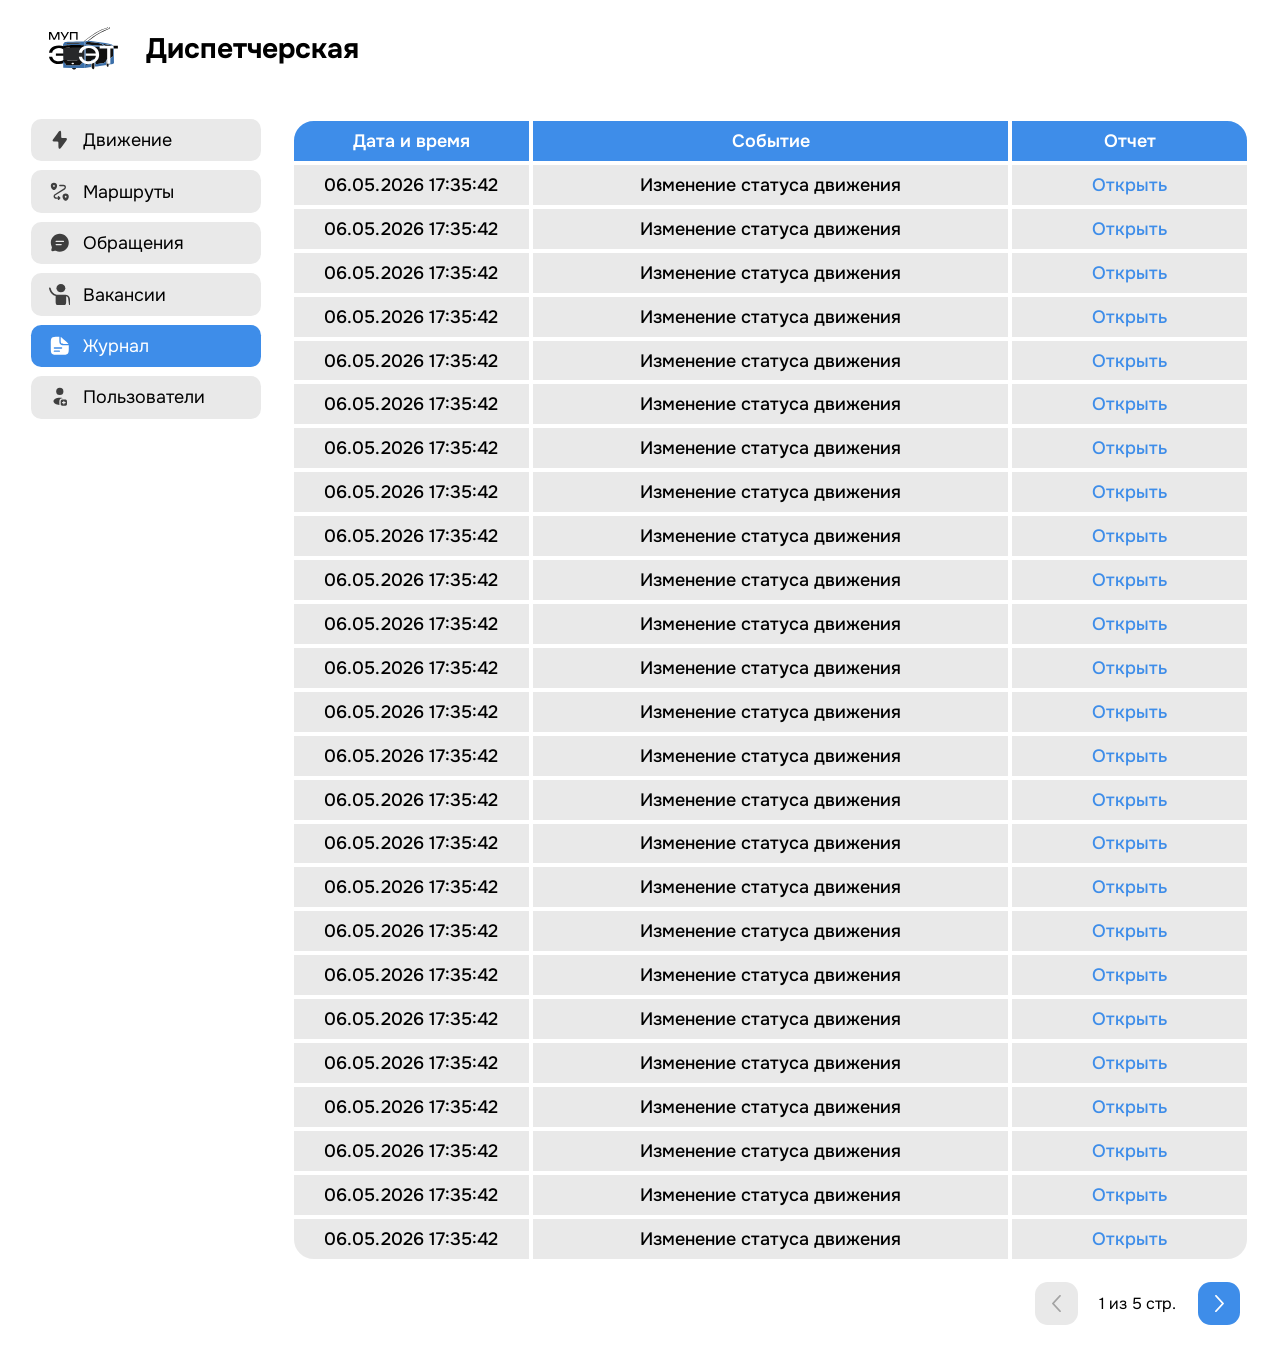
==== pages/journal.html @ 4ed2020a "Add jobs and journal pages" ====
<!doctype html>

<html lang="ru-RU">
  <head>
    <meta charset="utf-8" />
    <title>Журнал — Диспетчерская МУП ЭнгельсЭлектроТранс</title>
    <link rel="stylesheet" href="../assets/styles/style.css" />
  </head>
  <body class="flex-column">
    <header>
      <div class="header-logo">
        <img
          src="../assets/icons/logo-light.svg"
          alt="Логотип МУП ЭнгельсЭлектроТранс"
        />
        <h1>Диспетчерская</h1>
      </div>
    </header>
    <div class="main-content">
      <nav class="flex-column">
        <button>
          <svg
            viewBox="0 0 24 24"
            fill="none"
            xmlns="http://www.w3.org/2000/svg"
          >
            <path
              d="M5.66953 9.91436L8.73167 5.77133C10.711 3.09327 11.7007 1.75425 12.6241 2.03721C13.5474 2.32018 13.5474 3.96249 13.5474 7.24712V7.55682C13.5474 8.74151 13.5474 9.33386 13.926 9.70541L13.946 9.72466C14.3327 10.0884 14.9492 10.0884 16.1822 10.0884C18.4011 10.0884 19.5106 10.0884 19.8855 10.7613C19.8917 10.7724 19.8977 10.7837 19.9036 10.795C20.2576 11.4784 19.6152 12.3475 18.3304 14.0857L15.2683 18.2287C13.2889 20.9067 12.2992 22.2458 11.3758 21.9628C10.4525 21.6798 10.4525 20.0375 10.4525 16.7528L10.4526 16.4433C10.4526 15.2585 10.4526 14.6662 10.074 14.2946L10.054 14.2754C9.6673 13.9117 9.05079 13.9117 7.81775 13.9117C5.59888 13.9117 4.48945 13.9117 4.1145 13.2387C4.10829 13.2276 4.10225 13.2164 4.09639 13.205C3.74244 12.5217 4.3848 11.6526 5.66953 9.91436Z"
            />
          </svg>
          <p>Движение</p>
        </button>
        <button>
          <svg
            viewBox="0 0 24 24"
            fill="none"
            xmlns="http://www.w3.org/2000/svg"
          >
            <path
              fill-rule="evenodd"
              clip-rule="evenodd"
              d="M18.5 14C16.567 14 15 15.4584 15 17.2573C15 19.0422 16.1171 21.125 17.86 21.8698C18.2663 22.0434 18.7337 22.0434 19.14 21.8698C20.8829 21.125 22 19.0422 22 17.2573C22 15.4584 20.433 14 18.5 14ZM18.5 18.5C19.0523 18.5 19.5 18.0523 19.5 17.5C19.5 16.9477 19.0523 16.5 18.5 16.5C17.9477 16.5 17.5 16.9477 17.5 17.5C17.5 18.0523 17.9477 18.5 18.5 18.5Z"
            />
            <path
              fill-rule="evenodd"
              clip-rule="evenodd"
              d="M5.5 2C3.567 2 2 3.45835 2 5.25732C2 7.04219 3.11708 9.12497 4.85997 9.86978C5.26626 10.0434 5.73374 10.0434 6.14003 9.86978C7.88292 9.12497 9 7.04219 9 5.25732C9 3.45835 7.433 2 5.5 2ZM5.5 6.5C6.05228 6.5 6.5 6.05228 6.5 5.5C6.5 4.94772 6.05228 4.5 5.5 4.5C4.94772 4.5 4.5 4.94772 4.5 5.5C4.5 6.05228 4.94772 6.5 5.5 6.5Z"
            />
            <path
              fill-rule="evenodd"
              clip-rule="evenodd"
              d="M11.2501 5C11.2501 4.58579 11.5859 4.25 12.0001 4.25H16.132C18.8832 4.25 19.9295 7.843 17.6084 9.32007L7.19713 15.9454C6.14207 16.6168 6.61766 18.25 7.86821 18.25H10.1894L9.96977 18.0303C9.67688 17.7374 9.67688 17.2626 9.96977 16.9697C10.2627 16.6768 10.7375 16.6768 11.0304 16.9697L12.5304 18.4697C12.8233 18.7626 12.8233 19.2374 12.5304 19.5303L11.0304 21.0303C10.7375 21.3232 10.2627 21.3232 9.96977 21.0303C9.67688 20.7374 9.67688 20.2626 9.96977 19.9697L10.1894 19.75H7.86821C5.11697 19.75 4.07071 16.157 6.39181 14.6799L16.8031 8.05458C17.8581 7.38318 17.3825 5.75 16.132 5.75H12.0001C11.5859 5.75 11.2501 5.41421 11.2501 5Z"
            />
          </svg>
          <p>Маршруты</p>
        </button>
        <button>
          <svg
            viewBox="0 0 24 24"
            fill="none"
            xmlns="http://www.w3.org/2000/svg"
          >
            <path
              fill-rule="evenodd"
              clip-rule="evenodd"
              d="M12 22C17.5228 22 22 17.5228 22 12C22 6.47715 17.5228 2 12 2C6.47715 2 2 6.47715 2 12C2 13.5997 2.37562 15.1116 3.04346 16.4525C3.22094 16.8088 3.28001 17.2161 3.17712 17.6006L2.58151 19.8267C2.32295 20.793 3.20701 21.677 4.17335 21.4185L6.39939 20.8229C6.78393 20.72 7.19121 20.7791 7.54753 20.9565C8.88837 21.6244 10.4003 22 12 22ZM8 13.25C7.58579 13.25 7.25 13.5858 7.25 14C7.25 14.4142 7.58579 14.75 8 14.75H13.5C13.9142 14.75 14.25 14.4142 14.25 14C14.25 13.5858 13.9142 13.25 13.5 13.25H8ZM7.25 10.5C7.25 10.0858 7.58579 9.75 8 9.75H16C16.4142 9.75 16.75 10.0858 16.75 10.5C16.75 10.9142 16.4142 11.25 16 11.25H8C7.58579 11.25 7.25 10.9142 7.25 10.5Z"
            />
          </svg>
          <p>Обращения</p>
        </button>
        <button>
          <svg
            viewBox="0 0 24 24"
            fill="none"
            xmlns="http://www.w3.org/2000/svg"
          >
            <path
              d="M13.2306 9.25304C15.9495 9.25304 18.1536 7.18168 18.1536 4.62652C18.1536 2.07136 15.9495 0 13.2306 0C10.5117 0 8.30759 2.07136 8.30759 4.62652C8.30759 7.18168 10.5117 9.25304 13.2306 9.25304Z"
            />
            <path
              d="M1.81879 4.41605C1.69515 3.95126 1.19398 3.66867 0.699408 3.78487C0.204834 3.90107 -0.0958647 4.37205 0.0277788 4.83684L0.497885 6.60401C1.36527 9.8646 3.99507 12.4332 7.38474 13.3922L7.38474 18.5662C7.3847 19.6054 7.38467 20.4719 7.48309 21.1599C7.58697 21.886 7.81549 22.5416 8.37606 23.0684C8.93663 23.5952 9.63422 23.8099 10.4069 23.9076C11.1389 24.0001 12.061 24 13.1668 24H13.2948C14.4006 24 15.3227 24.0001 16.0548 23.9076C16.8274 23.8099 17.525 23.5952 18.0856 23.0684C18.6462 22.5416 18.8747 21.886 18.9785 21.1599C19.077 20.4719 19.0769 19.6054 19.0769 18.5662L19.0769 13.7164C20.2844 14.0547 21.2068 15.0406 21.3608 16.2703L22.1601 22.6556C22.2197 23.1314 22.6784 23.4717 23.1847 23.4157C23.691 23.3598 24.0532 22.9287 23.9936 22.4529L23.1942 16.0676C22.8935 13.6656 20.7274 11.8554 18.1538 11.8554H8.41184C5.40455 11.192 3.03943 9.00456 2.2889 6.18323L1.81879 4.41605Z"
            />
          </svg>
          <p>Вакансии</p>
        </button>
        <button class="active-tab">
          <svg
            viewBox="0 0 24 24"
            fill="none"
            xmlns="http://www.w3.org/2000/svg"
          >
            <path
              fill-rule="evenodd"
              clip-rule="evenodd"
              d="M14 22H10C6.22876 22 4.34315 22 3.17157 20.8284C2 19.6569 2 17.7712 2 14V10C2 6.22876 2 4.34315 3.17157 3.17157C4.34315 2 6.23869 2 10.0298 2C10.6358 2 11.1214 2 11.53 2.01666C11.5166 2.09659 11.5095 2.17813 11.5092 2.26057L11.5 5.09497C11.4999 6.19207 11.4998 7.16164 11.6049 7.94316C11.7188 8.79028 11.9803 9.63726 12.6716 10.3285C13.3628 11.0198 14.2098 11.2813 15.0569 11.3952C15.8385 11.5003 16.808 11.5002 17.9051 11.5001L18 11.5001H21.9574C22 12.0344 22 12.6901 22 13.5629V14C22 17.7712 22 19.6569 20.8284 20.8284C19.6569 22 17.7712 22 14 22ZM5.25 14.5C5.25 14.0858 5.58579 13.75 6 13.75H14C14.4142 13.75 14.75 14.0858 14.75 14.5C14.75 14.9142 14.4142 15.25 14 15.25H6C5.58579 15.25 5.25 14.9142 5.25 14.5ZM5.25 18C5.25 17.5858 5.58579 17.25 6 17.25H11.5C11.9142 17.25 12.25 17.5858 12.25 18C12.25 18.4142 11.9142 18.75 11.5 18.75H6C5.58579 18.75 5.25 18.4142 5.25 18Z"
            />
            <path
              d="M19.3517 7.61665L15.3929 4.05375C14.2651 3.03868 13.7012 2.53114 13.0092 2.26562L13 5.00011C13 7.35713 13 8.53564 13.7322 9.26787C14.4645 10.0001 15.643 10.0001 18 10.0001H21.5801C21.2175 9.29588 20.5684 8.71164 19.3517 7.61665Z"
              fill="#3F3F3F"
            />
          </svg>
          <p>Журнал</p>
        </button>
        <button>
          <svg
            viewBox="0 0 24 24"
            fill="none"
            xmlns="http://www.w3.org/2000/svg"
          >
            <circle cx="12" cy="6" r="4" />
            <path
              fill-rule="evenodd"
              clip-rule="evenodd"
              d="M16.5 22C14.8501 22 14.0251 22 13.5126 21.4874C13 20.9749 13 20.1499 13 18.5C13 16.8501 13 16.0251 13.5126 15.5126C14.0251 15 14.8501 15 16.5 15C18.1499 15 18.9749 15 19.4874 15.5126C20 16.0251 20 16.8501 20 18.5C20 20.1499 20 20.9749 19.4874 21.4874C18.9749 22 18.1499 22 16.5 22ZM17.0833 16.9444C17.0833 16.6223 16.8222 16.3611 16.5 16.3611C16.1778 16.3611 15.9167 16.6223 15.9167 16.9444V17.9167H14.9444C14.6223 17.9167 14.3611 18.1778 14.3611 18.5C14.3611 18.8222 14.6223 19.0833 14.9444 19.0833H15.9167V20.0556C15.9167 20.3777 16.1778 20.6389 16.5 20.6389C16.8222 20.6389 17.0833 20.3777 17.0833 20.0556V19.0833H18.0556C18.3777 19.0833 18.6389 18.8222 18.6389 18.5C18.6389 18.1778 18.3777 17.9167 18.0556 17.9167H17.0833V16.9444Z"
            />
            <path
              d="M15.4147 13.5074C14.4046 13.1842 13.24 13 12 13C8.13401 13 5 14.7909 5 17C5 19.1406 7.94244 20.8884 11.6421 20.9949C11.615 20.8686 11.594 20.7432 11.5775 20.6201C11.4998 20.0424 11.4999 19.3365 11.5 18.586V18.414C11.4999 17.6635 11.4998 16.9576 11.5775 16.3799C11.6639 15.737 11.8705 15.0333 12.4519 14.4519C13.0334 13.8705 13.737 13.6639 14.3799 13.5774C14.6919 13.5355 15.0412 13.5162 15.4147 13.5074Z"
            />
          </svg>
          <p>Пользователи</p>
        </button>
      </nav>
      <main>
        <section class="flex-column" id="journal">
          <table id="journal-table">
            <thead>
              <tr>
                <th>Дата и время</th>
                <th>Событие</th>
                <th>Отчет</th>
              </tr>
            </thead>
            <tbody>
              <tr>
                <td>06.05.2026 17:35:42</td>
                <td>Изменение статуса движения</td>
                <td><a>Открыть</a></td>
              </tr>
              <tr>
                <td>06.05.2026 17:35:42</td>
                <td>Изменение статуса движения</td>
                <td><a>Открыть</a></td>
              </tr>
              <tr>
                <td>06.05.2026 17:35:42</td>
                <td>Изменение статуса движения</td>
                <td><a>Открыть</a></td>
              </tr>
              <tr>
                <td>06.05.2026 17:35:42</td>
                <td>Изменение статуса движения</td>
                <td><a>Открыть</a></td>
              </tr>
              <tr>
                <td>06.05.2026 17:35:42</td>
                <td>Изменение статуса движения</td>
                <td><a>Открыть</a></td>
              </tr>
              <tr>
                <td>06.05.2026 17:35:42</td>
                <td>Изменение статуса движения</td>
                <td><a>Открыть</a></td>
              </tr>
              <tr>
                <td>06.05.2026 17:35:42</td>
                <td>Изменение статуса движения</td>
                <td><a>Открыть</a></td>
              </tr>
              <tr>
                <td>06.05.2026 17:35:42</td>
                <td>Изменение статуса движения</td>
                <td><a>Открыть</a></td>
              </tr>
              <tr>
                <td>06.05.2026 17:35:42</td>
                <td>Изменение статуса движения</td>
                <td><a>Открыть</a></td>
              </tr>
              <tr>
                <td>06.05.2026 17:35:42</td>
                <td>Изменение статуса движения</td>
                <td><a>Открыть</a></td>
              </tr>
              <tr>
                <td>06.05.2026 17:35:42</td>
                <td>Изменение статуса движения</td>
                <td><a>Открыть</a></td>
              </tr>
              <tr>
                <td>06.05.2026 17:35:42</td>
                <td>Изменение статуса движения</td>
                <td><a>Открыть</a></td>
              </tr>
              <tr>
                <td>06.05.2026 17:35:42</td>
                <td>Изменение статуса движения</td>
                <td><a>Открыть</a></td>
              </tr>
              <tr>
                <td>06.05.2026 17:35:42</td>
                <td>Изменение статуса движения</td>
                <td><a>Открыть</a></td>
              </tr>
              <tr>
                <td>06.05.2026 17:35:42</td>
                <td>Изменение статуса движения</td>
                <td><a>Открыть</a></td>
              </tr>
              <tr>
                <td>06.05.2026 17:35:42</td>
                <td>Изменение статуса движения</td>
                <td><a>Открыть</a></td>
              </tr>
              <tr>
                <td>06.05.2026 17:35:42</td>
                <td>Изменение статуса движения</td>
                <td><a>Открыть</a></td>
              </tr>
              <tr>
                <td>06.05.2026 17:35:42</td>
                <td>Изменение статуса движения</td>
                <td><a>Открыть</a></td>
              </tr>
              <tr>
                <td>06.05.2026 17:35:42</td>
                <td>Изменение статуса движения</td>
                <td><a>Открыть</a></td>
              </tr>
              <tr>
                <td>06.05.2026 17:35:42</td>
                <td>Изменение статуса движения</td>
                <td><a>Открыть</a></td>
              </tr>
              <tr>
                <td>06.05.2026 17:35:42</td>
                <td>Изменение статуса движения</td>
                <td><a>Открыть</a></td>
              </tr>
              <tr>
                <td>06.05.2026 17:35:42</td>
                <td>Изменение статуса движения</td>
                <td><a>Открыть</a></td>
              </tr>
              <tr>
                <td>06.05.2026 17:35:42</td>
                <td>Изменение статуса движения</td>
                <td><a>Открыть</a></td>
              </tr>
              <tr>
                <td>06.05.2026 17:35:42</td>
                <td>Изменение статуса движения</td>
                <td><a>Открыть</a></td>
              </tr>
              <tr>
                <td>06.05.2026 17:35:42</td>
                <td>Изменение статуса движения</td>
                <td><a>Открыть</a></td>
              </tr>
            </tbody>
          </table>
          <section class="flex-row" id="paging-buttons">
            <button id="paging-next">
              <svg
                viewBox="0 0 11 21"
                fill="none"
                xmlns="http://www.w3.org/2000/svg"
              >
                <path
                  fill-rule="evenodd"
                  clip-rule="evenodd"
                  d="M0.384149 20.7554C-0.0771089 20.3901 -0.130526 19.7487 0.264837 19.3226L8.45122 10.5L0.264838 1.67743C-0.130526 1.25134 -0.0771079 0.609863 0.38415 0.244644C0.845407 -0.120575 1.53984 -0.071228 1.9352 0.354858L10.7352 9.83871C11.0883 10.2192 11.0883 10.7808 10.7352 11.1613L1.9352 20.6451C1.53983 21.0712 0.845406 21.1206 0.384149 20.7554Z"
                />
              </svg>
            </button>
            <p id="paging-page-number">1 из 5 стр.</p>
            <button id="paging-prev">
              <svg
                viewBox="0 0 11 21"
                fill="none"
                xmlns="http://www.w3.org/2000/svg"
              >
                <path
                  fill-rule="evenodd"
                  clip-rule="evenodd"
                  d="M10.6159 20.7554C11.0771 20.3901 11.1305 19.7487 10.7352 19.3226L2.54878 10.5L10.7352 1.67743C11.1305 1.25134 11.0771 0.609863 10.6159 0.244644C10.1546 -0.120575 9.46016 -0.071228 9.0648 0.354858L0.264817 9.83871C-0.0882721 10.2192 -0.0882721 10.7808 0.264817 11.1613L9.0648 20.6451C9.46017 21.0712 10.1546 21.1206 10.6159 20.7554Z"
                />
              </svg>
            </button>
          </section>
        </section>
      </main>
    </div>
  </body>
</html>
---- assets/styles/style.css ----
@font-face {
  font-family: "Onest";
  src: url("../fonts/Onest-VariableFont_wght.ttf") format("truetype");
  font-style: normal;
  font-weight: 100 900;
  font-display: fallback;
}

@font-face {
  font-family: "Eet Route";
  src: url("../fonts/eet_route.ttf") format("truetype");
  font-style: normal;
  font-weight: 100 900;
  font-display: fallback;
}

* {
  font-family: "Onest", "Arial", sans-serif;
  box-sizing: border-box;
  margin: 0;
  padding: 0;
}

html,
body {
  min-height: 100%;
}

header {
  height: min(7.6dvw, 11dvh);
  display: flex;
  justify-content: space-between;
  padding: min(1.5dvw, 2.1dvh) min(3.8dvw, 5.5dvh);
}

button {
  background-color: #e9e9e9;
  border: none;
}

h1,
h2 {
  font-size: min(2.2dvw, 3.2dvh);
}

h3 {
  font-size: min(1.7dvw, 2.4dvh);
}

h4 {
  font-size: min(1.4dvw, 2dvh);
}

form {
  width: min(51.9dvw, 74.8dvh);
  padding: min(2.1dvw, 3dvh);
  border-radius: min(2.1dvw, 3dvh);
  background-color: #ffffff;

  fieldset {
    gap: min(1dvw, 1.5dvh);
    border: none;
  }
}

input:focus,
textarea:focus {
  outline: none;
}

textarea {
  resize: none;
  padding: min(1dvw, 1.5dvh) min(1dvw, 1.5dvh);
  background-color: #e9e9e9;
  border: none;
  border-radius: min(1dvw, 1.5dvh);
  font-size: min(1.4dvw, 2dvh);
}

.flex-column {
  display: flex;
  flex-direction: column;
}

.flex-row {
  display: flex;
}

.fill-screen {
  height: 100%;
}

.hidden {
  visibility: hidden;
}

.text-number-input {
  display: flex;
  height: min(3.9dvw, 5.6dvh);
  padding: min(1dvw, 1.5dvh);
  gap: min(1dvw, 1.5dvh);
  border-radius: min(1dvw, 1.5dvh);
  background-color: #e9e9e9;
  font-size: min(1.4dvw, 2dvh);
  font-weight: 500;
  border: none;
}

.input-block {
  width: 100%;
  padding: min(0.7dvw, 1dvh);
  gap: min(0.7dvw, 1dvh);
}

.form-control-buttons {
  display: flex;
  padding: min(0.7dvw, 1dvh);
  gap: min(0.7dvw, 1dvh);

  button {
    width: 100%;
    padding: min(1dvw, 1.5dvh);
    border-radius: min(1dvw, 1.5dvh);
    background-color: #d3d3d3;
    font-size: min(1.4dvw, 2dvh);
    font-weight: 600;
  }

  button:last-child {
    background-color: #3e8de9;
    color: #ffffff;
  }
}

.dropdown {
  --dropdown-height: min(3.9dvw, 5.6dvh);
  --dropdown-padding: min(1dvw, 1.5dvh);
  --dropdown-border-radius: min(1dvw, 1.5dvh);
  position: relative;
  height: var(--dropdown-height);
}

.dropdown-button {
  cursor: pointer;
  background-color: #e9e9e9;
  border-width: 0;
  border-radius: var(--dropdown-border-radius);
  min-height: var(--dropdown-height);
  width: 100%;
  padding: var(--dropdown-padding);

  position: relative;
  justify-content: space-between;
  z-index: 2;
  display: flex;
  align-items: center;

  svg {
    width: min(0.9dvw, 1.3dvh);
    path {
      fill: #000000;
    }
  }
}

.dropdown-content {
  overflow: hidden;
  width: 100%;
  position: absolute;
  top: calc(var(--dropdown-height) / 2);
  max-height: 0;
  left: 0;
  transition: max-height 250ms ease-in-out;
  z-index: 1;
  display: block;

  div {
    cursor: pointer;
    background-color: #e9e9e9;
    min-height: var(--dropdown-height);
    padding: var(--dropdown-padding);
    display: flex;
  }

  div:not(:first-child):hover,
  div:not(:first-child):focus {
    background-color: #dbdbdb;
  }

  div:first-child {
    min-height: 0;
  }

  div:last-child {
    border-radius: 0 0 var(--dropdown-border-radius)
      var(--dropdown-border-radius);
  }
}

.dropdown-button,
.dropdown-content > div {
  font-size: min(1.4dvw, 2dvh);
  font-weight: 500;
}

.header-logo {
  display: flex;
  gap: min(2.1dvw, 3dvh);
  align-items: center;

  img {
    width: min(5.5dvw, 7.9dvh);
  }
}

.overlay {
  position: fixed;
  display: flex;
  justify-content: center;
  align-items: center;
  z-index: 3;
  background-color: rgb(0 0 0 / 0.25);
  width: 100dvw;
  height: 100dvh;
}

#overlay-route-create > form > fieldset > #route-number-color {
  --current-color: 162 125 248;
}

#overlay-route-time,
#overlay-route-period {
  form {
    width: min(41.3dvw, 59.5dvh);
  }
}

#overlay-route-note > form {
  width: min(34.7dvw, 50dvh);
}

#overlay-job-create > form > fieldset {
  #job-requirements {
    textarea {
      height: min(10.8dvw, 15.5dvh);
    }
  }

  #job-additional-info {
    textarea {
      height: min(8.4dvw, 12.1dvh);
    }
  }
}

.main-content {
  padding: min(1dvw, 1.5dvh) min(1.7dvw, 2.5dvh);
  gap: min(1dvw, 1.5dvh);
  height: 100%;
  display: flex;
}

nav {
  padding: min(0.7dvw, 1dvh);
  gap: min(0.7dvw, 1dvh);

  button {
    padding: min(0.8dvw, 1.2dvh) min(1.4dvw, 2dvh);
    gap: min(1dvw, 1.5dvh);
    display: flex;
    width: min(18dvw, 25.8dvh);
    background-color: #e9e9e9;
    border-radius: min(0.8dvw, 1.2dvh);
    font-size: min(1.4dvw, 2dvh);

    svg {
      width: min(1.7dvw, 2.4dvh);

      path,
      circle {
        fill: #3f3f3f;
      }
    }
  }

  button.active-tab {
    background-color: #3e8de9;

    svg {
      path,
      circle {
        fill: #ffffff;
      }
    }

    p {
      color: #ffffff;
    }
  }
}

main {
  padding: min(0.7dvw, 1dvh);
  display: flex;
  justify-content: space-between;
  width: 100%;
}

.list-selection {
  gap: min(1dvw, 1.5dvh);
  width: 21.9dvw;

  h2 {
    text-align: center;
  }

  .list {
    padding: min(1dvw, 1.5dvh);
    gap: min(0.7dvw, 1dvh);
    background-color: #e9e9e9;
    border-radius: min(1.7dvw, 2.5dvh);
    height: 100%;

    .list-entry {
      padding: min(1dvw, 1.5dvh) min(1.4dvw, 2dvh);
      gap: min(0.7dvw, 1dvh);
      background-color: #cdcdcd;
      border-radius: min(1.4dvw, 2dvh);

      svg {
        display: none;
        width: min(0.5dvw, 0.7dvh);

        path {
          fill: #ffffff;
        }
      }
    }

    .list-entry.active {
      display: flex;
      justify-content: space-between;
      background-color: #3e8de9;
      color: #ffffff;

      svg {
        display: block;
      }
    }
  }

  .create-button {
    padding: min(1dvw, 1.5dvh) min(1.4dvw, 2dvh);
    border-radius: min(1.4dvw, 2dvh);
    background-color: #3e8de9;
    color: #ffffff;
    font-size: min(1.4dvw, 2dvh);
    font-weight: 700;
  }
}

.route-info {
  width: fit-content;
}

.route-info > p,
.route-status {
  font-size: min(1.1dvw, 1.6dvh);
}

.modify-traffic-info {
  padding: min(1dvw, 1.5dvh);
  gap: min(0.7dvw, 1dvh);
  width: 49.3dvw;

  #selected-routes {
    padding: min(1dvw, 1.5dvh) min(0.7dvw, 1dvh);
    gap: min(0.7dvw, 1dvh);

    #selected-routes-container {
      padding: min(1dvw, 1.5dvh);
      display: flex;
      gap: min(1dvw, 1.5dvh);
      min-height: min(5.6dvw, 8.1dvh);
      background-color: #e9e9e9;
      border-radius: min(1.7dvw, 2.5dvh);

      .route-chip {
        padding: min(0.7dvw, 1dvh) min(1.4dvw, 2dvh);
        display: flex;
        align-items: center;
        gap: min(0.7dvw, 1dvh);
        background-color: #3e8de9;
        color: #ffffff;
        border-radius: min(1.4dvw, 2dvh);

        .route-chip-number {
          font-size: min(1.6dvw, 2.4dvh);
          font-weight: 700;
        }

        svg {
          height: min(1.7dvw, 2.4dvh);
          width: min(1.7dvw, 2.4dvh);

          path {
            fill: #ffffff;
          }
        }
      }
    }
  }

  #new-state {
    padding: min(1dvw, 1.5dvh) min(0.7dvw, 1dvh);
    gap: min(1dvw, 1.5dvh);

    #new-state-buttons {
      width: fit-content;
      display: flex;
      gap: min(1.7dvw, 2.5dvh);

      button {
        padding: min(0.7dvw, 1dvh) min(1.4dvw, 2dvh);
        background-color: #e9e9e9;
        border-radius: min(1.6dvw, 2.2dvh);
        font-size: min(1.7dvw, 2.4dvh);
        font-weight: 500;
      }

      button:first-child {
        padding-inline: min(1.7dvw, 2.5dvh);
        background-color: #d50303;
        color: #ffffff;
      }
    }
  }

  #update-reason {
    height: 100%;
    padding: min(0.7dvw, 1dvh);
    gap: min(0.7dvw, 1dvh);

    #update-reason-text {
      height: 100%;
      padding-inline: min(1.7dvw, 2.5dvh);
      border-radius: min(1.7dvw, 2.5dvh);
    }
  }

  #control-buttons {
    padding: min(0.7dvw, 1dvh);
    display: flex;
    gap: min(1.7dvw, 2.5dvh);

    button {
      width: 100%;
      padding: min(1dvw, 1.5dvh) min(1.7dvw, 2.5dvh);
      font-size: min(1.6dvw, 2.4dvh);
      font-weight: 600;
      background-color: #e9e9e9;
      border-radius: min(1.6dvw, 2.2dvh);
      color: #404040;
    }

    button:nth-child(2) {
      background-color: #3e8de9;
      color: #ffffff;
    }
  }
}

#route-prices,
#job-salary {
  display: grid;
  grid-template-columns: repeat(2, 1fr);
  grid-template-rows: repeat(2, 1fr);
  gap: min(0.7dvw, 1dvh);

  section {
    padding: min(0.7dvw, 1dvh);
    gap: min(0.7dvw, 1dvh);
  }
}

#color-pick {
  #color-input {
    display: flex;
    align-items: center;
    height: min(3.9dvw, 5.6dvh);
    padding: min(1dvw, 1.5dvh);
    gap: min(1dvw, 1.5dvh);
    border-radius: min(1dvw, 1.5dvh);
    background-color: #e9e9e9;

    #color-input-preview {
      flex: 0 0 min(2.4dvw, 3.4dvh);
      height: min(2.4dvw, 3.4dvh);
      border-radius: min(0.3dvw, 0.5dvh);
      background-color: rgb(var(--current-color));
    }

    input {
      text-transform: uppercase;
      font-size: min(1.4dvw, 2dvh);
      font-weight: 500;
      background-color: rgba(0, 0, 0, 0);
      border: none;
    }
  }
}

#price-first,
#price-second,
#from-period,
#to-period,
#from-salary,
#to-salary,
#precise-period {
  div {
    display: flex;
    align-items: center;
    gap: min(0.7dvw, 1dvh);
    font-size: min(1.6dvw, 2.4dvh);
    font-weight: 500;

    input {
      text-align: center;
      width: min(5.9dvw, 8.5dvh);
    }
  }
}

#from-salary,
#to-salary {
  div {
    input {
      width: min(8.3dvw, 12dvh);
    }
  }
}

#from-period,
#to-period,
#precise-period {
  div {
    input {
      width: min(6.9dvw, 10dvh);
    }
  }
}

.modify-control-buttons {
  padding: min(1dvw, 1.5dvh) 0;
  gap: min(1.7dvw, 2.5dvh);

  button {
    width: 100%;
    padding: min(1dvw, 1.5dvh) min(1.4dvw, 2dvh);
    border-radius: min(1.4dvw, 2dvh);
    background-color: #3e8de9;
    color: #ffffff;
    font-size: min(1.4dvw, 2dvh);
    font-weight: 700;
  }

  button:first-child {
    background-color: #e93e3e;
  }
}

.modify-route-info {
  gap: min(0.7dvw, 1dvh);
  width: 49.3dvw;

  #route-color {
    display: flex;
    --current-color: 162 125 248;

    #color-preview {
      width: 100%;
      padding: min(1.4dvw, 2dvh) 0;
      display: flex;
      justify-content: center;

      div {
        display: flex;
        align-items: center;
        height: 100%;
        width: fit-content;
        padding: min(1dvw, 1.5dvh);
        background-color: rgb(var(--current-color) / 0.2);
        border-color: rgb(var(--current-color));
        color: rgb(var(--current-color));
        border-width: min(0.2dvw, 0.3dvh);
        border-style: solid;
        border-radius: min(1.9dvw, 2.8dvh);
        font-family: "Eet Route", "Arial", sans-serif;
        font-size: min(2.9vw, 4.2dvh);
        font-weight: 700;
        letter-spacing: min(0.2dvw, 0.3dvh);
      }
    }
  }

  #route-schedule {
    gap: min(0.7dvw, 1dvh);
    align-items: center;

    table {
      --table-border-radius: min(1.4dvw, 2dvh);
      width: 100%;
      border-collapse: separate;
      border-spacing: 0;
      backface-visibility: hidden;

      a:hover {
        cursor: pointer;
      }

      thead > tr {
        th {
          background-color: #3e8de9;
          color: #ffffff;
        }
        th:first-child {
          padding-left: min(1.4dvw, 2dvh);
          border-top-left-radius: var(--table-border-radius);
        }
        th:last-child {
          border-top-right-radius: var(--table-border-radius);
        }
      }

      tbody > tr {
        td:first-child {
          padding-left: min(1.4dvw, 2dvh);
        }
        td:last-child {
          color: #cc1919;
        }
      }

      th,
      td {
        padding: min(0.7dvw, 1dvh);
        border-style: solid;
        border-color: #3e8de9;
        color: #3e8de9;
        font-size: min(1.1dvw, 1.6dvh);
        font-weight: 600;
        border-width: min(0.5dvw, 0.25dvh);
      }

      th:first-child,
      td:first-child {
        text-align: left;
      }

      th:not(:first-child),
      td:not(:first-child) {
        border-left: 0;
        text-align: center;
      }

      th,
      tbody > tr:last-child > td,
      tr:not(:last-child) > td {
        border-bottom: 0;
      }

      tfoot > tr:last-child {
        td {
          padding: 0;
          background-color: #3e8de9;
          border-bottom-left-radius: var(--table-border-radius);
          border-bottom-right-radius: var(--table-border-radius);

          button {
            width: 100%;
            display: flex;
            gap: min(0.7dvw, 1dvh);
            padding: min(0.7dvw, 1dvh);
            justify-content: center;
            background-color: #3e8de9;
            color: #fff;
            border-radius: 0 0 var(--table-border-radius)
              var(--table-border-radius);
            font-size: min(1.1dvw, 1.6dvh);
            font-weight: 600;

            svg {
              width: min(1.1dvw, 1.6dvh);
              path {
                fill: #ffffff;
              }
            }
          }
        }
      }
    }
  }
}

.modify-job-info {
  width: 49.3dvw;

  #job-requirements {
    height: 100%;
    textarea {
      height: 100%;
    }
  }

  #job-additional-info {
    textarea {
      height: min(8.4dvw, 12.1dvh);
    }
  }
}

#journal {
  width: 100%;
  gap: min(1dvw, 1.5dvh);

  #journal-table {
    --table-border-radius: min(1.7dvw, 2.5dvh);
    width: 100%;
    border-collapse: separate;
    border-spacing: 0;
    backface-visibility: hidden;

    a:hover {
      cursor: pointer;
    }

    thead > tr {
      th {
        font-weight: 600;
        background-color: #3e8de9;
        color: #ffffff;
      }
      th:first-child {
        border-top-left-radius: var(--table-border-radius);
      }
      th:last-child {
        border-top-right-radius: var(--table-border-radius);
      }
    }

    tbody {
      tr {
        td {
          font-weight: 500;
          background-color: #e9e9e9;
        }
        td:last-child {
          color: #3e8de9;
        }
      }

      tr:last-child {
        td:first-child {
          border-bottom-left-radius: var(--table-border-radius);
        }
        td:last-child {
          border-bottom-right-radius: var(--table-border-radius);
        }
      }
    }

    th,
    td {
      padding: min(0.7dvw, 1dvh);
      border-style: solid;
      border-color: #ffffff;
      font-size: min(1.4dvw, 2dvh);
      text-align: center;
      border-width: min(0.2dvw, 0.25dvh);
    }

    th:first-child,
    td:first-child,
    th:last-child,
    td:last-child {
      width: 25%;
    }
  }

  #paging-buttons {
    padding: min(0.7dvw, 1dvh);
    flex-direction: row-reverse;
    align-items: center;
    gap: min(1.7dvw, 2.5dvh);

    button {
      width: min(3.3dvw, 4.8dvh);
      height: min(3.3dvw, 4.8dvh);
      border-radius: min(1dvw, 1.5dvh);
      display: flex;
      justify-content: center;
      align-items: center;

      svg {
        width: min(0.7dvw, 1.1dvh);
        path {
          fill: #a3a3a3;
        }
      }
    }

    button:first-child {
      background-color: #3e8de9;

      svg {
        path {
          fill: #ffffff;
        }
      }
    }
  }
}
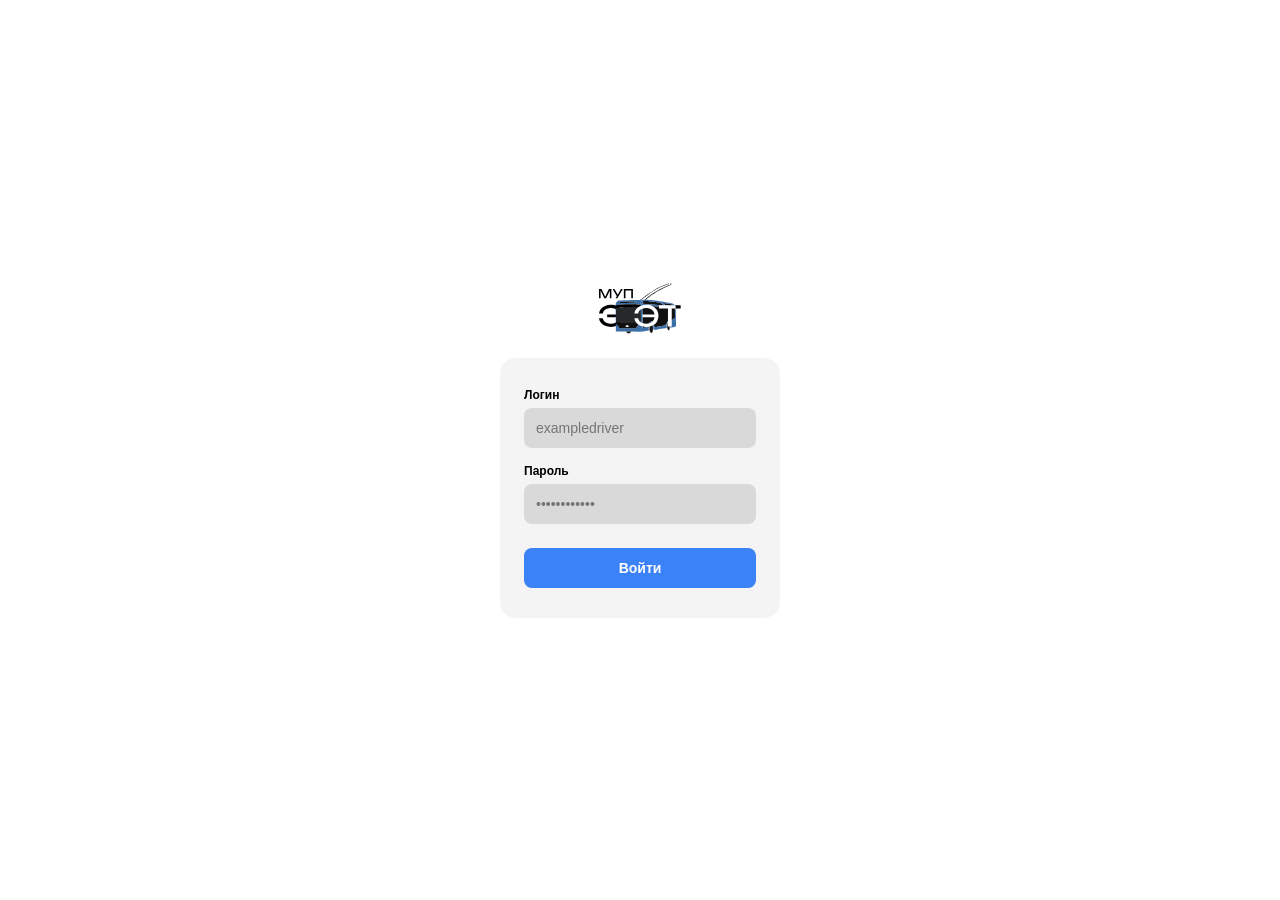
==== commit 48b39d07: "Added log operation logic" ====
--- a/pages/journal.html
+++ b/pages/journal.html
@@ -122,6 +122,7 @@
       </nav>
       <main>
         <section class="flex-column" id="journal">
+          <div class="table-container">
           <table id="journal-table">
             <thead>
               <tr>
@@ -131,164 +132,56 @@
               </tr>
             </thead>
             <tbody>
-              <tr>
-                <td>06.05.2026 17:35:42</td>
-                <td>Изменение статуса движения</td>
-                <td><a>Открыть</a></td>
-              </tr>
-              <tr>
-                <td>06.05.2026 17:35:42</td>
-                <td>Изменение статуса движения</td>
-                <td><a>Открыть</a></td>
-              </tr>
-              <tr>
-                <td>06.05.2026 17:35:42</td>
-                <td>Изменение статуса движения</td>
-                <td><a>Открыть</a></td>
-              </tr>
-              <tr>
-                <td>06.05.2026 17:35:42</td>
-                <td>Изменение статуса движения</td>
-                <td><a>Открыть</a></td>
-              </tr>
-              <tr>
-                <td>06.05.2026 17:35:42</td>
-                <td>Изменение статуса движения</td>
-                <td><a>Открыть</a></td>
-              </tr>
-              <tr>
-                <td>06.05.2026 17:35:42</td>
-                <td>Изменение статуса движения</td>
-                <td><a>Открыть</a></td>
-              </tr>
-              <tr>
-                <td>06.05.2026 17:35:42</td>
-                <td>Изменение статуса движения</td>
-                <td><a>Открыть</a></td>
-              </tr>
-              <tr>
-                <td>06.05.2026 17:35:42</td>
-                <td>Изменение статуса движения</td>
-                <td><a>Открыть</a></td>
-              </tr>
-              <tr>
-                <td>06.05.2026 17:35:42</td>
-                <td>Изменение статуса движения</td>
-                <td><a>Открыть</a></td>
-              </tr>
-              <tr>
-                <td>06.05.2026 17:35:42</td>
-                <td>Изменение статуса движения</td>
-                <td><a>Открыть</a></td>
-              </tr>
-              <tr>
-                <td>06.05.2026 17:35:42</td>
-                <td>Изменение статуса движения</td>
-                <td><a>Открыть</a></td>
-              </tr>
-              <tr>
-                <td>06.05.2026 17:35:42</td>
-                <td>Изменение статуса движения</td>
-                <td><a>Открыть</a></td>
-              </tr>
-              <tr>
-                <td>06.05.2026 17:35:42</td>
-                <td>Изменение статуса движения</td>
-                <td><a>Открыть</a></td>
-              </tr>
-              <tr>
-                <td>06.05.2026 17:35:42</td>
-                <td>Изменение статуса движения</td>
-                <td><a>Открыть</a></td>
-              </tr>
-              <tr>
-                <td>06.05.2026 17:35:42</td>
-                <td>Изменение статуса движения</td>
-                <td><a>Открыть</a></td>
-              </tr>
-              <tr>
-                <td>06.05.2026 17:35:42</td>
-                <td>Изменение статуса движения</td>
-                <td><a>Открыть</a></td>
-              </tr>
-              <tr>
-                <td>06.05.2026 17:35:42</td>
-                <td>Изменение статуса движения</td>
-                <td><a>Открыть</a></td>
-              </tr>
-              <tr>
-                <td>06.05.2026 17:35:42</td>
-                <td>Изменение статуса движения</td>
-                <td><a>Открыть</a></td>
-              </tr>
-              <tr>
-                <td>06.05.2026 17:35:42</td>
-                <td>Изменение статуса движения</td>
-                <td><a>Открыть</a></td>
-              </tr>
-              <tr>
-                <td>06.05.2026 17:35:42</td>
-                <td>Изменение статуса движения</td>
-                <td><a>Открыть</a></td>
-              </tr>
-              <tr>
-                <td>06.05.2026 17:35:42</td>
-                <td>Изменение статуса движения</td>
-                <td><a>Открыть</a></td>
-              </tr>
-              <tr>
-                <td>06.05.2026 17:35:42</td>
-                <td>Изменение статуса движения</td>
-                <td><a>Открыть</a></td>
-              </tr>
-              <tr>
-                <td>06.05.2026 17:35:42</td>
-                <td>Изменение статуса движения</td>
-                <td><a>Открыть</a></td>
-              </tr>
-              <tr>
-                <td>06.05.2026 17:35:42</td>
-                <td>Изменение статуса движения</td>
-                <td><a>Открыть</a></td>
-              </tr>
-              <tr>
-                <td>06.05.2026 17:35:42</td>
-                <td>Изменение статуса движения</td>
-                <td><a>Открыть</a></td>
-              </tr>
             </tbody>
           </table>
-          <section class="flex-row" id="paging-buttons">
-            <button id="paging-next">
-              <svg
-                viewBox="0 0 11 21"
-                fill="none"
-                xmlns="http://www.w3.org/2000/svg"
-              >
-                <path
-                  fill-rule="evenodd"
-                  clip-rule="evenodd"
-                  d="M0.384149 20.7554C-0.0771089 20.3901 -0.130526 19.7487 0.264837 19.3226L8.45122 10.5L0.264838 1.67743C-0.130526 1.25134 -0.0771079 0.609863 0.38415 0.244644C0.845407 -0.120575 1.53984 -0.071228 1.9352 0.354858L10.7352 9.83871C11.0883 10.2192 11.0883 10.7808 10.7352 11.1613L1.9352 20.6451C1.53983 21.0712 0.845406 21.1206 0.384149 20.7554Z"
-                />
-              </svg>
-            </button>
-            <p id="paging-page-number">1 из 5 стр.</p>
-            <button id="paging-prev">
-              <svg
-                viewBox="0 0 11 21"
-                fill="none"
-                xmlns="http://www.w3.org/2000/svg"
-              >
-                <path
-                  fill-rule="evenodd"
-                  clip-rule="evenodd"
-                  d="M10.6159 20.7554C11.0771 20.3901 11.1305 19.7487 10.7352 19.3226L2.54878 10.5L10.7352 1.67743C11.1305 1.25134 11.0771 0.609863 10.6159 0.244644C10.1546 -0.120575 9.46016 -0.071228 9.0648 0.354858L0.264817 9.83871C-0.0882721 10.2192 -0.0882721 10.7808 0.264817 11.1613L9.0648 20.6451C9.46017 21.0712 10.1546 21.1206 10.6159 20.7554Z"
-                />
-              </svg>
-            </button>
-          </section>
+          </div>
         </section>
+        <div class="overlay hidden" id="overlay-log-details">
+            <fieldset class="flex-column" style="gap: 15px;">
+              
+              <!-- Первый ряд -->
+              <div style="display: grid; grid-template-columns: 1fr 1fr; gap: 15px;">
+                <section class="flex-column input-block" style="padding: 0;">
+                  <h3>ФИО:</h3>
+                  <input type="text" class="text-number-input" id="log-user-name" disabled style="width: 100%;" />
+                </section>
+                <section class="flex-column input-block" style="padding: 0;">
+                  <h3>ID:</h3>
+                  <input type="text" class="text-number-input" id="log-user-id" disabled style="width: 100%;" />
+                </section>
+              </div>
+
+              <div style="display: grid; grid-template-columns: 1fr 1fr; gap: 15px;">
+                <section class="flex-column input-block" style="padding: 0;">
+                  <h3>Должность:</h3>
+                  <input type="text" class="text-number-input" id="log-user-role" disabled style="width: 100%;" />
+                </section>
+                <section class="flex-column input-block" style="padding: 0;">
+                  <h3>Дата и время события:</h3>
+                  <input type="text" class="text-number-input" id="log-time" disabled style="width: 100%;" />
+                </section>
+              </div>
+
+              <section class="flex-column input-block" style="padding: 0;">
+                <h3>Событие:</h3>
+                <input type="text" class="text-number-input" id="log-action" disabled style="width: 100%;" />
+              </section>
+
+              <section class="flex-column input-block" style="padding: 0;">
+                <h3>Подробности:</h3>
+                <textarea id="log-details-text" style="height: 250px; font-family: monospace; font-size: 13px; width: 100%;" disabled></textarea>
+              </section>
+
+              <section class="form-control-buttons" style="padding: 0; margin-top: 10px;">
+                <button type="button" id="close-log-btn" style="width: 100%; background-color: #3e8de9; color: white;">Закрыть</button>
+              </section>
+              
+            </fieldset>
+          </form>
+        </div>
       </main>
     </div>
+    <script src="../assets/scripts/journal.js"></script>
+    <script src="../assets/scripts/navigation.js"></script>
   </body>
 </html>
--- a/assets/styles/style.css
+++ b/assets/styles/style.css
@@ -91,7 +91,7 @@
 }
 
 .hidden {
-  visibility: hidden;
+  display: none !important;
 }
 
 .text-number-input {
@@ -132,6 +132,36 @@
   }
 }
 
+.icon-input {
+  display: flex;
+  align-items: center;
+  height: min(3.9dvw, 5.6dvh);
+  padding: min(0.7dvw, 1dvh) min(1.4dvw, 2dvh);
+  gap: min(0.7dvw, 1dvh);
+  border-radius: min(1dvw, 1.5dvh);
+  background-color: #e0e0e0;
+
+  input {
+    width: min(14.6dvw, 21dvh);
+    font-size: min(1.4dvw, 2dvh);
+    font-weight: 500;
+    color: #555555;
+    background-color: rgba(0, 0, 0, 0);
+    border: none;
+  }
+
+  svg {
+    width: min(1.7dvw, 2.4dvh);
+
+    path:first-child {
+      fill: #555555;
+    }
+    path:last-child {
+      stroke: #555555;
+    }
+  }
+}
+
 .dropdown {
   --dropdown-height: min(3.9dvw, 5.6dvh);
   --dropdown-padding: min(1dvw, 1.5dvh);
@@ -253,6 +283,25 @@
   }
 }
 
+#overlay-user-create > form {
+  width: min(55.6dvw, 80dvh);
+
+  fieldset {
+    #user-password-wrapper > #user-password {
+      justify-content: space-between;
+
+      #user-password-buttons {
+        gap: min(1dvw, 1.5dvh);
+      }
+    }
+
+    #user-state-wrapper {
+      display: grid;
+      grid-template-columns: repeat(2, 1fr);
+    }
+  }
+}
+
 .main-content {
   padding: min(1dvw, 1.5dvh) min(1.7dvw, 2.5dvh);
   gap: min(1dvw, 1.5dvh);
@@ -426,12 +475,6 @@
         border-radius: min(1.6dvw, 2.2dvh);
         font-size: min(1.7dvw, 2.4dvh);
         font-weight: 500;
-      }
-
-      button:first-child {
-        padding-inline: min(1.7dvw, 2.5dvh);
-        background-color: #d50303;
-        color: #ffffff;
       }
     }
   }
@@ -820,3 +863,194 @@
     }
   }
 }
+
+#users {
+  width: 100%;
+  gap: min(1.7dvw, 2.5dvh);
+
+  #users-add-search {
+    justify-content: space-between;
+
+    #users-add {
+      padding: min(0.7dvw, 1dvh) min(1.4dvw, 2dvh);
+      align-items: center;
+      gap: min(0.7dvw, 1dvh);
+      background-color: #3e8de9;
+      color: #ffffff;
+      border-radius: min(1dvw, 1.5dvh);
+      font-size: min(1.4dvw, 2dvh);
+      font-weight: 600;
+
+      svg {
+        width: min(1.4dvw, 2dvh);
+        path {
+          fill: #ffffff;
+        }
+      }
+    }
+  }
+
+  #users-table {
+    --table-border-radius: min(1.7dvw, 2.5dvh);
+    width: 100%;
+    border-collapse: separate;
+    border-spacing: 0;
+    backface-visibility: hidden;
+
+    a:hover {
+      cursor: pointer;
+    }
+
+    thead > tr {
+      th {
+        font-weight: 600;
+        background-color: #3e8de9;
+        color: #ffffff;
+      }
+      th:first-child {
+        border-top-left-radius: var(--table-border-radius);
+      }
+      th:last-child {
+        border-top-right-radius: var(--table-border-radius);
+      }
+    }
+
+    tbody {
+      tr {
+        td {
+          font-weight: 500;
+          background-color: #e9e9e9;
+        }
+        td:last-child {
+          color: #3e8de9;
+        }
+      }
+
+      tr:last-child {
+        td:first-child {
+          border-bottom-left-radius: var(--table-border-radius);
+        }
+        td:last-child {
+          border-bottom-right-radius: var(--table-border-radius);
+        }
+      }
+    }
+
+    th,
+    td {
+      padding: min(0.7dvw, 1dvh) min(2.4dvw, 3.5dvh);
+      border-style: solid;
+      border-color: #ffffff;
+      font-size: min(1.4dvw, 2dvh);
+      text-align: center;
+      border-width: min(0.2dvw, 0.25dvh);
+    }
+
+    th:nth-child(2),
+    td:nth-child(2) {
+      text-align: left;
+    }
+
+    th:nth-child(1),
+    td:nth-child(1),
+    th:nth-child(4),
+    td:nth-child(4) {
+      width: 8.3%;
+    }
+
+    th:nth-child(3),
+    td:nth-child(3),
+    th:nth-child(5),
+    td:nth-child(5) {
+      width: 20.8%;
+    }
+  }
+}
+
+.dropdown-content {
+    z-index: 100 !important;
+    background-color: #e9e9e9;
+    box-shadow: 0 4px 12px rgba(0,0,0,0.1);
+}
+.modify-route-info {
+    overflow: visible !important;
+}
+
+.route-status {
+    font-size: 12px;
+    font-weight: 700;
+    margin-top: 5px;
+}
+.status-working { color: #27ae60; }
+.status-stopped { color: #eb3b3b; } 
+
+#new-state-buttons button.active-working {
+    background-color: #27ae60 !important;
+    color: white !important;
+}
+#new-state-buttons button.active-stopped {
+    background-color: #eb3b3b !important;
+    color: white !important;
+}
+
+.route-chip {
+    display: flex;
+    align-items: center;
+    gap: 8px;
+    background-color: #3e8de9;
+    color: white;
+    padding: 5px 12px;
+    border-radius: 20px;
+    cursor: default;
+}
+.route-chip svg {
+    width: 16px;
+    height: 16px;
+    cursor: pointer;
+}
+
+#users {
+    height: calc(100vh - min(7.6dvw, 11dvh) - min(2dvw, 3dvh)); 
+    overflow: hidden; 
+}
+
+.table-container {
+    overflow-y: auto;
+    border-radius: min(1.7dvw, 2.5dvh);
+    background-color: #e9e9e9;
+    max-height: calc(100vh - min(7.6dvw, 11dvh) - min(2dvw, 3dvh) - 100px); /* 100px - примерная высота поиска */
+}
+
+#users-table thead th {
+    position: sticky;
+    top: 0;
+    z-index: 10;
+}
+
+.user-inactive td {
+    opacity: 0.6;
+}
+
+#users-table a {
+    text-decoration: none;
+    font-weight: 700;
+}
+
+.user-inactive td {
+    opacity: 0.6;
+}
+
+.user-inactive td:last-child {
+    opacity: 1 !important;
+}
+
+#journal {
+    height: calc(100vh - min(7.6dvw, 11dvh) - min(2dvw, 3dvh)); 
+    overflow: hidden; 
+}
+
+#journal-table thead th {
+    position: sticky;
+    top: 0;
+    z-index: 10;
+}
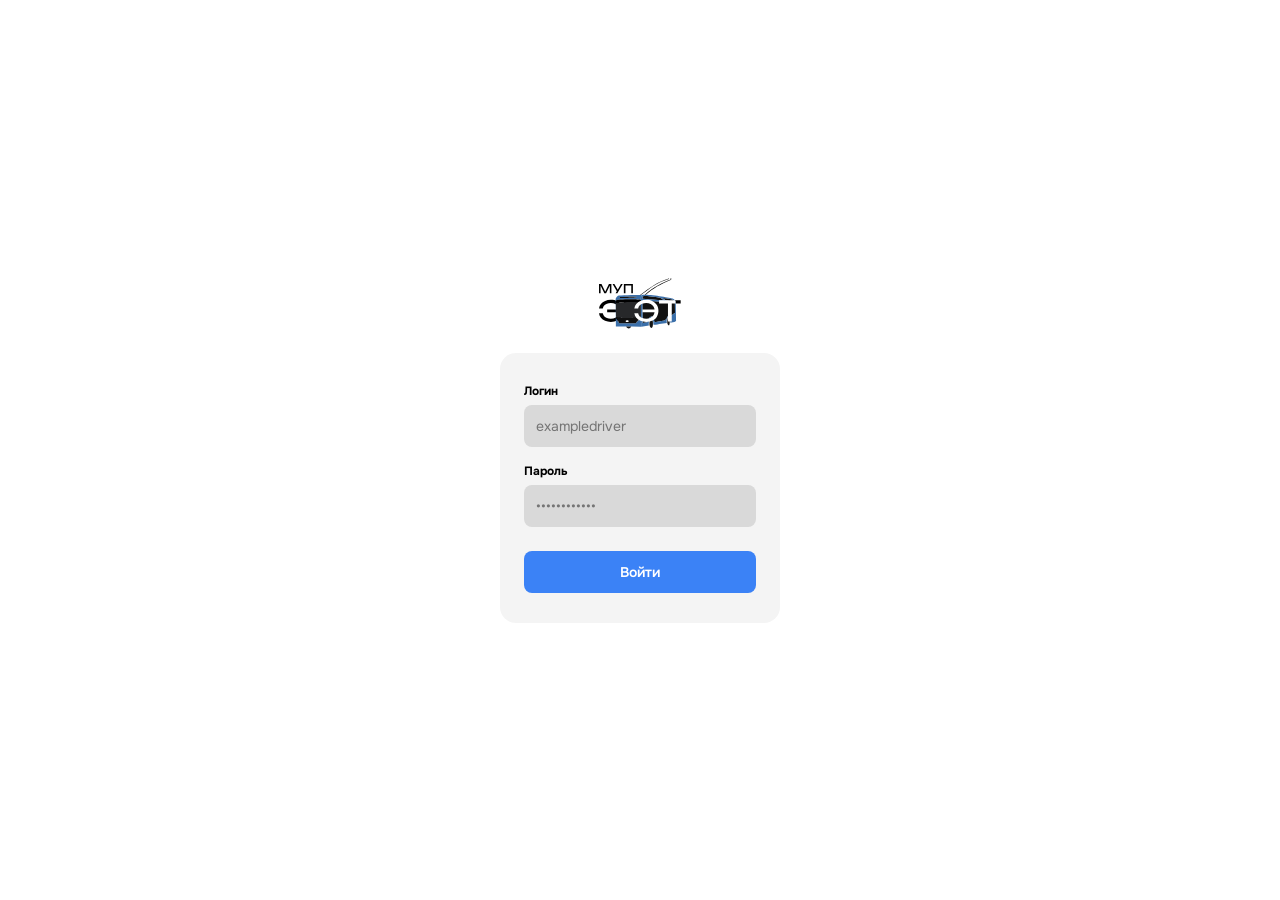
==== commit c8aa076d: "Minor fixes" ====
--- a/pages/journal.html
+++ b/pages/journal.html
@@ -5,6 +5,8 @@
     <meta charset="utf-8" />
     <title>Журнал — Диспетчерская МУП ЭнгельсЭлектроТранс</title>
     <link rel="stylesheet" href="../assets/styles/style.css" />
+    <script src="../assets/scripts/config.js"></script>
+    <script src="../assets/scripts/getMe.js"></script>
   </head>
   <body class="flex-column">
     <header>
@@ -123,59 +125,81 @@
       <main>
         <section class="flex-column" id="journal">
           <div class="table-container">
-          <table id="journal-table">
-            <thead>
-              <tr>
-                <th>Дата и время</th>
-                <th>Событие</th>
-                <th>Отчет</th>
-              </tr>
-            </thead>
-            <tbody>
-            </tbody>
-          </table>
+            <table id="journal-table">
+              <thead>
+                <tr>
+                  <th>Дата и время</th>
+                  <th>Событие</th>
+                  <th>Отчет</th>
+                </tr>
+              </thead>
+              <tbody></tbody>
+            </table>
           </div>
         </section>
         <div class="overlay hidden" id="overlay-log-details">
-            <fieldset class="flex-column" style="gap: 15px;">
-              
-              <!-- Первый ряд -->
-              <div style="display: grid; grid-template-columns: 1fr 1fr; gap: 15px;">
-                <section class="flex-column input-block" style="padding: 0;">
-                  <h3>ФИО:</h3>
-                  <input type="text" class="text-number-input" id="log-user-name" disabled style="width: 100%;" />
-                </section>
-                <section class="flex-column input-block" style="padding: 0;">
-                  <h3>ID:</h3>
-                  <input type="text" class="text-number-input" id="log-user-id" disabled style="width: 100%;" />
-                </section>
-              </div>
-
-              <div style="display: grid; grid-template-columns: 1fr 1fr; gap: 15px;">
-                <section class="flex-column input-block" style="padding: 0;">
-                  <h3>Должность:</h3>
-                  <input type="text" class="text-number-input" id="log-user-role" disabled style="width: 100%;" />
-                </section>
-                <section class="flex-column input-block" style="padding: 0;">
-                  <h3>Дата и время события:</h3>
-                  <input type="text" class="text-number-input" id="log-time" disabled style="width: 100%;" />
-                </section>
-              </div>
-
-              <section class="flex-column input-block" style="padding: 0;">
-                <h3>Событие:</h3>
-                <input type="text" class="text-number-input" id="log-action" disabled style="width: 100%;" />
-              </section>
-
-              <section class="flex-column input-block" style="padding: 0;">
-                <h3>Подробности:</h3>
-                <textarea id="log-details-text" style="height: 250px; font-family: monospace; font-size: 13px; width: 100%;" disabled></textarea>
-              </section>
-
-              <section class="form-control-buttons" style="padding: 0; margin-top: 10px;">
-                <button type="button" id="close-log-btn" style="width: 100%; background-color: #3e8de9; color: white;">Закрыть</button>
-              </section>
-              
+          <form class="journal-modal">
+            <fieldset class="flex-column">
+              <div class="modal-row">
+                <div class="input-block">
+                  <label>ФИО:</label>
+                  <input
+                    class="text-number-input"
+                    type="text"
+                    id="log-user-name"
+                    disabled
+                  />
+                </div>
+                <div class="input-block">
+                  <label>ID:</label>
+                  <input
+                    class="text-number-input"
+                    type="text"
+                    id="log-user-id"
+                    disabled
+                  />
+                </div>
+              </div>
+
+              <div class="modal-row">
+                <div class="input-block">
+                  <label>Должность:</label>
+                  <input
+                    class="text-number-input"
+                    type="text"
+                    id="log-user-role"
+                    disabled
+                  />
+                </div>
+                <div class="input-block">
+                  <label>Дата и время события:</label>
+                  <input
+                    class="text-number-input"
+                    type="text"
+                    id="log-time"
+                    disabled
+                  />
+                </div>
+              </div>
+
+              <div class="input-block full-width">
+                <label>Событие:</label>
+                <input
+                  class="text-number-input"
+                  type="text"
+                  id="log-action"
+                  disabled
+                />
+              </div>
+
+              <div class="input-block full-width">
+                <label>Подробности:</label>
+                <textarea id="log-details-text" disabled></textarea>
+              </div>
+
+              <div class="modal-footer">
+                <button type="button" id="close-log-btn">Закрыть</button>
+              </div>
             </fieldset>
           </form>
         </div>
--- a/assets/styles/style.css
+++ b/assets/styles/style.css
@@ -95,6 +95,7 @@
 }
 
 .text-number-input {
+  width: 100%;
   display: flex;
   height: min(3.9dvw, 5.6dvh);
   padding: min(1dvw, 1.5dvh);
@@ -203,6 +204,8 @@
   transition: max-height 250ms ease-in-out;
   z-index: 1;
   display: block;
+  box-shadow: 0 4px 12px rgba(0, 0, 0, 0.1);
+  border-radius: 0 0 var(--dropdown-border-radius) var(--dropdown-border-radius);
 
   div {
     cursor: pointer;
@@ -220,11 +223,6 @@
   div:first-child {
     min-height: 0;
   }
-
-  div:last-child {
-    border-radius: 0 0 var(--dropdown-border-radius)
-      var(--dropdown-border-radius);
-  }
 }
 
 .dropdown-button,
@@ -245,6 +243,8 @@
 
 .overlay {
   position: fixed;
+  left: 0;
+  top: 0;
   display: flex;
   justify-content: center;
   align-items: center;
@@ -298,6 +298,21 @@
     #user-state-wrapper {
       display: grid;
       grid-template-columns: repeat(2, 1fr);
+    }
+  }
+}
+
+#overlay-request-details > form {
+  width: min(52.1dvw, 75dvh);
+
+  fieldset > div:last-child {
+    .dropdown {
+      width: 100%;
+    }
+
+    button {
+      width: 100%;
+      font-size: min(1.4dvw, 2dvh);
     }
   }
 }
@@ -376,13 +391,9 @@
       background-color: #cdcdcd;
       border-radius: min(1.4dvw, 2dvh);
 
-      svg {
+      img {
         display: none;
         width: min(0.5dvw, 0.7dvh);
-
-        path {
-          fill: #ffffff;
-        }
       }
     }
 
@@ -392,7 +403,7 @@
       background-color: #3e8de9;
       color: #ffffff;
 
-      svg {
+      img {
         display: block;
       }
     }
@@ -864,30 +875,30 @@
   }
 }
 
+.add-button {
+  padding: min(0.7dvw, 1dvh) min(1.4dvw, 2dvh);
+  align-items: center;
+  gap: min(0.7dvw, 1dvh);
+  background-color: #3e8de9;
+  color: #ffffff;
+  border-radius: min(1dvw, 1.5dvh);
+  font-size: min(1.4dvw, 2dvh);
+  font-weight: 600;
+
+  svg {
+    width: min(1.4dvw, 2dvh);
+    path {
+      fill: #ffffff;
+    }
+  }
+}
+
 #users {
   width: 100%;
   gap: min(1.7dvw, 2.5dvh);
 
   #users-add-search {
     justify-content: space-between;
-
-    #users-add {
-      padding: min(0.7dvw, 1dvh) min(1.4dvw, 2dvh);
-      align-items: center;
-      gap: min(0.7dvw, 1dvh);
-      background-color: #3e8de9;
-      color: #ffffff;
-      border-radius: min(1dvw, 1.5dvh);
-      font-size: min(1.4dvw, 2dvh);
-      font-weight: 600;
-
-      svg {
-        width: min(1.4dvw, 2dvh);
-        path {
-          fill: #ffffff;
-        }
-      }
-    }
   }
 
   #users-table {
@@ -967,90 +978,482 @@
   }
 }
 
-.dropdown-content {
-    z-index: 100 !important;
-    background-color: #e9e9e9;
-    box-shadow: 0 4px 12px rgba(0,0,0,0.1);
-}
 .modify-route-info {
-    overflow: visible !important;
+  overflow: visible !important;
 }
 
 .route-status {
-    font-size: 12px;
-    font-weight: 700;
-    margin-top: 5px;
-}
-.status-working { color: #27ae60; }
-.status-stopped { color: #eb3b3b; } 
+  font-weight: 700;
+  margin-top: 5px;
+}
+.status-working {
+  color: #27ae60;
+}
+.status-stopped {
+  color: #eb3b3b;
+}
 
 #new-state-buttons button.active-working {
-    background-color: #27ae60 !important;
-    color: white !important;
+  background-color: #27ae60 !important;
+  color: white !important;
 }
 #new-state-buttons button.active-stopped {
-    background-color: #eb3b3b !important;
-    color: white !important;
+  background-color: #eb3b3b !important;
+  color: white !important;
 }
 
 .route-chip {
-    display: flex;
-    align-items: center;
-    gap: 8px;
-    background-color: #3e8de9;
-    color: white;
-    padding: 5px 12px;
-    border-radius: 20px;
-    cursor: default;
+  display: flex;
+  align-items: center;
+  gap: 8px;
+  background-color: #3e8de9;
+  color: white;
+  padding: 5px 12px;
+  border-radius: 20px;
+  cursor: default;
 }
 .route-chip svg {
-    width: 16px;
-    height: 16px;
-    cursor: pointer;
+  width: 16px;
+  height: 16px;
+  cursor: pointer;
 }
 
 #users {
-    height: calc(100vh - min(7.6dvw, 11dvh) - min(2dvw, 3dvh)); 
-    overflow: hidden; 
+  height: calc(100vh - min(7.6dvw, 11dvh) - min(2dvw, 3dvh));
+  overflow: hidden;
 }
 
 .table-container {
-    overflow-y: auto;
-    border-radius: min(1.7dvw, 2.5dvh);
-    background-color: #e9e9e9;
-    max-height: calc(100vh - min(7.6dvw, 11dvh) - min(2dvw, 3dvh) - 100px); /* 100px - примерная высота поиска */
+  overflow-y: auto;
+  border-radius: min(1.7dvw, 2.5dvh);
+  background-color: #e9e9e9;
+  max-height: calc(
+    100vh - min(7.6dvw, 11dvh) - min(2dvw, 3dvh) - 100px
+  ); /* 100px - примерная высота поиска */
 }
 
 #users-table thead th {
-    position: sticky;
-    top: 0;
-    z-index: 10;
+  position: sticky;
+  top: 0;
+  z-index: 10;
 }
 
 .user-inactive td {
-    opacity: 0.6;
+  opacity: 0.6;
 }
 
 #users-table a {
-    text-decoration: none;
-    font-weight: 700;
+  text-decoration: none;
+  font-weight: 700;
 }
 
 .user-inactive td {
-    opacity: 0.6;
+  opacity: 0.6;
 }
 
 .user-inactive td:last-child {
-    opacity: 1 !important;
+  opacity: 1 !important;
 }
 
 #journal {
-    height: calc(100vh - min(7.6dvw, 11dvh) - min(2dvw, 3dvh)); 
-    overflow: hidden; 
+  height: calc(100vh - min(7.6dvw, 11dvh) - min(2dvw, 3dvh));
+  overflow: hidden;
 }
 
 #journal-table thead th {
-    position: sticky;
-    top: 0;
-    z-index: 10;
-}+  position: sticky;
+  top: 0;
+}
+
+#job-salary {
+  display: grid;
+  grid-template-columns: 1fr 1fr;
+  gap: min(1dvw, 1.5dvh);
+  align-items: end;
+}
+
+#salary-type {
+  grid-row: 1;
+  grid-column: 1;
+}
+
+#from-salary {
+  grid-row: 2;
+  grid-column: 1;
+}
+
+#to-salary {
+  grid-row: 2;
+  grid-column: 2;
+}
+
+#job-salary span {
+  display: none !important;
+}
+
+.overlay form {
+  background-color: white;
+  border-radius: 28px;
+  padding: 35px;
+  box-shadow: 0 15px 50px rgba(0, 0, 0, 0.2);
+}
+
+body #requests-table {
+  --table-border-radius: min(1.7dvw, 2.5dvh);
+  width: 100% !important;
+  border-collapse: separate !important;
+  border-spacing: 0 !important;
+  background-color: transparent !important;
+}
+
+body #requests-table thead th {
+  font-weight: 600;
+  background-color: #3e8de9;
+  color: #ffffff;
+  padding: min(0.7dvw, 1dvh);
+  font-size: min(1.4dvw, 2dvh);
+  position: sticky;
+  top: 0;
+}
+
+body #requests-table thead th:first-child {
+  border-top-left-radius: var(--table-border-radius);
+  padding-left: min(2.4dvw, 3.5dvh);
+}
+
+body #requests-table thead th:last-child {
+  border-top-right-radius: var(--table-border-radius);
+  width: 25%;
+}
+
+body #requests-table tbody tr {
+  background-color: #e9e9e9 !important;
+  cursor: pointer;
+  transition: background-color 0.2s;
+}
+
+body #requests-table tbody tr:hover {
+  background-color: #dbdbdb !important;
+}
+
+body #requests-table td {
+  padding: min(0.7dvw, 1dvh);
+  border-top: min(0.2dvw, 0.25dvh) solid #ffffff !important;
+  font-size: min(1.4dvw, 2dvh);
+  text-align: center;
+  vertical-align: middle;
+}
+
+body #requests-table td:first-child {
+  text-align: left;
+  padding-left: min(2.4dvw, 3.5dvh);
+}
+
+body #requests-table tbody tr:last-child td:first-child {
+  border-bottom-left-radius: var(--table-border-radius);
+}
+
+body #requests-table tbody tr:last-child td:last-child {
+  border-bottom-right-radius: var(--table-border-radius);
+}
+
+.indicator-box {
+  display: inline-flex;
+  align-items: center;
+  justify-content: center;
+  width: 24px;
+  margin-right: 8px;
+}
+
+.blue-dot {
+  width: 10px;
+  height: 10px;
+  background-color: #3e8de9;
+  border-radius: 50%;
+}
+
+.user-profile-widget {
+  position: relative;
+  cursor: pointer;
+  user-select: none;
+}
+
+.user-main-info {
+  display: flex;
+  align-items: center;
+  gap: 10px;
+  background: #f0f0f0;
+  padding: 8px 15px;
+  border-radius: 20px;
+  transition: background 0.2s;
+}
+
+.user-main-info:hover {
+  background: #e5e5e5;
+}
+
+.user-name-text {
+  font-size: 14px;
+  font-weight: 700;
+}
+
+.user-chevron {
+  width: 10px;
+  transition: transform 0.3s;
+}
+
+.user-dropdown-menu {
+  position: absolute;
+  top: 110%;
+  right: 0;
+  background: white;
+  box-shadow: 0 10px 30px rgba(0, 0, 0, 0.15);
+  border-radius: 16px;
+  padding: 15px;
+  min-width: 180px;
+  display: none;
+  z-index: 10000;
+}
+
+.user-dropdown-menu.active {
+  display: block;
+}
+
+.user-role-label {
+  display: block;
+  font-size: 12px;
+  color: #888;
+  margin-bottom: 10px;
+}
+
+.logout-btn {
+  width: 100%;
+  background-color: #eb3b3b !important;
+  color: white !important;
+  padding: 10px !important;
+  border-radius: 10px !important;
+  font-weight: 700 !important;
+  cursor: pointer;
+  display: flex;
+  align-items: center;
+  justify-content: center;
+  gap: 8px;
+}
+
+.logout-btn:hover {
+  background-color: #d50303 !important;
+}
+
+header {
+  display: flex !important;
+  align-items: center;
+  justify-content: flex-start;
+  gap: 20px;
+  position: relative;
+}
+
+.user-profile-widget {
+  position: relative;
+  margin-left: auto;
+  font-family: "Onest", sans-serif;
+}
+
+.user-trigger {
+  display: flex;
+  align-items: center;
+  gap: 12px;
+  background: #e9e9e9;
+  padding: 8px 18px;
+  border-radius: 20px;
+  cursor: pointer;
+  transition: background 0.2s;
+}
+
+.user-trigger:hover {
+  background: #dfdfdf;
+}
+
+.user-trigger-name {
+  font-weight: 700;
+  font-size: 14px;
+  color: #000;
+}
+
+.user-trigger-chevron {
+  width: 10px;
+  transition: transform 0.3s ease;
+}
+
+.user-widget-container {
+  position: relative;
+  margin-left: auto;
+  width: 220px;
+  height: 40px;
+  z-index: 9999;
+}
+
+.user-card {
+  position: absolute;
+  top: 0;
+  right: 0;
+  width: 100%;
+  background-color: #e9e9e9;
+  border-radius: 20px;
+  padding: 8px 16px;
+  transition: all 0.3s cubic-bezier(0.4, 0, 0.2, 1);
+  cursor: pointer;
+  overflow: hidden;
+  display: flex;
+  flex-direction: column;
+  box-shadow: 0 4px 15px rgba(0, 0, 0, 0.05);
+}
+
+.user-card.expanded {
+  border-radius: 24px;
+  padding: 20px;
+  box-shadow: 0 10px 40px rgba(0, 0, 0, 0.15);
+}
+
+.user-card-header {
+  display: flex;
+  justify-content: space-between;
+  align-items: flex-start;
+  width: 100%;
+}
+
+.user-card-names {
+  display: flex;
+  flex-direction: column;
+}
+
+.user-card-name {
+  font-weight: 800;
+  font-size: 15px;
+  color: #000;
+  white-space: nowrap;
+}
+
+.user-card-role,
+.user-card-logout {
+  max-height: 0;
+  opacity: 0;
+  visibility: hidden;
+  transition: all 0.3s ease;
+}
+
+.user-card.expanded .user-card-role {
+  max-height: 40px;
+  opacity: 1;
+  visibility: visible;
+  margin-top: 2px;
+  font-size: 13px;
+  color: #555;
+  font-weight: 500;
+}
+
+.user-card.expanded .user-card-logout {
+  max-height: 60px;
+  opacity: 1;
+  visibility: visible;
+  margin-top: 15px;
+}
+
+.user-card-chevron {
+  width: 12px;
+  margin-top: 4px;
+  transition: transform 0.3s ease;
+}
+
+.user-card.expanded .user-card-chevron {
+  transform: rotate(180deg);
+}
+
+.btn-logout-red {
+  background-color: #e93e3e !important;
+  color: white !important;
+  width: 100%;
+  border: none;
+  border-radius: 14px;
+  padding: 12px;
+  font-weight: 700;
+  font-size: 15px;
+  display: flex;
+  align-items: center;
+  justify-content: center;
+  gap: 8px;
+  cursor: pointer;
+}
+
+#overlay-log-details.overlay {
+  background-color: rgba(0, 0, 0, 0.6) !important;
+  display: flex;
+  justify-content: center;
+  align-items: center;
+}
+
+.journal-modal {
+  background-color: #ffffff !important;
+  width: min(48.6dvw, 70dvh);
+  max-width: 95vw;
+  padding: 30px !important;
+  border-radius: 25px !important;
+  box-shadow: 0 10px 40px rgba(0, 0, 0, 0.3);
+}
+
+.modal-row {
+  display: grid;
+  grid-template-columns: 1fr 1fr;
+  gap: 20px;
+  width: 100%;
+}
+
+.journal-modal label {
+  font-size: min(1.7dvw, 2.4dvh);
+  font-weight: 600;
+  margin-bottom: 8px;
+  display: block;
+}
+
+.journal-modal {
+  input:disabled,
+  textarea:disabled {
+    color: #000000;
+  }
+}
+
+.journal-modal textarea {
+  background-color: #e9e9e9;
+  border: none;
+  border-radius: min(1dvw, 1.5dvh);
+  padding: min(1dvw, 1.5dvh) min(1.4dvw, 2dvh);
+  font-size: min(1.4dvw, 2dvh);
+  width: 100%;
+  height: 150px;
+  resize: none;
+}
+
+.full-width {
+  width: 100% !important;
+  margin-top: 10px;
+}
+
+.modal-footer {
+  margin-top: 25px;
+  width: 100%;
+}
+
+#close-log-btn {
+  background-color: #3e8de9 !important;
+  color: #ffffff !important;
+  width: 100%;
+  padding: 15px !important;
+  border-radius: 15px !important;
+  font-weight: 700 !important;
+  font-size: 16px !important;
+  cursor: pointer;
+  border: none !important;
+}
+
+#close-log-btn:hover {
+  background-color: #2b77cc !important;
+}
